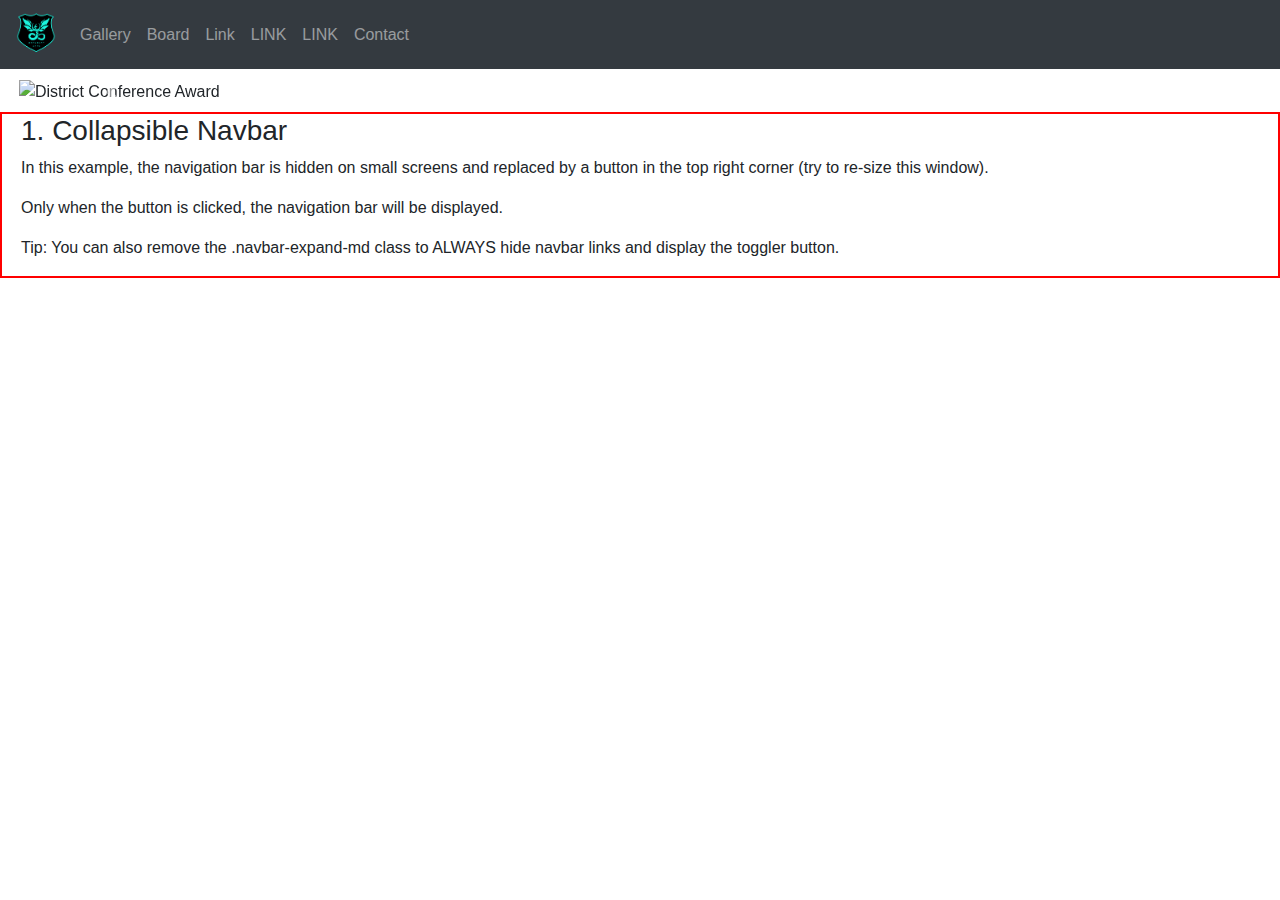
==== index.html @ e7139c81 "2nd Commit" ====
<!DOCTYPE html>
<!--
To change this license header, choose License Headers in Project Properties.
To change this template file, choose Tools | Templates
and open the template in the editor.
-->
<html>
    <head>
        <title>RC-HITK</title>
        <meta charset="UTF-8">
        <link rel="icon" href="image/rotaract logo 2019-20.png" type="image">
        <meta name="viewport" content="width=device-width, initial scale=1">
        <link rel="stylesheet" href="CSS/pop.css"/>
        <link rel="stylesheet" href="bootstrap-4.3.1-dist/bootstrap-4.3.1-dist/css/bootstrap.min.css">
        <script src="https://ajax.googleapis.com/ajax/libs/jquery/3.5.1/jquery.min.js"></script>
        <script src="https://cdnjs.cloudflare.com/ajax/libs/popper.js/1.16.0/umd/popper.min.js"></script>
        <script src="https://maxcdn.bootstrapcdn.com/bootstrap/4.5.0/js/bootstrap.min.js"></script>
        <style>
        /* Make the image fully responsive */
            .carousel-inner{
              height: auto;
            }
        </style>
    </head>
    <body>
        <!Navigation bar>
        
        <div style="margin-bottom:10px;">
            <nav class="navbar navbar-expand-md bg-dark navbar-dark">

                <a class="navbar-brand" href="homepage.php">
                    <img src="image/rotaract logo 2019-20.png" alt="logo" style= "width: 40px;">
                </a>

                <button class="navbar-toggler" type="button" data-toggle="collapse" data-target="#collapsibleNavbar">
                    <span class="navbar-toggler-icon">

                    </span>
                </button>

                <div class="collapse navbar-collapse" id="collapsibleNavbar">
                    <ul class="navbar-nav">
                        <li class="nav-item">
                            <a class="nav-link" href="gallery.php" id="navigation-link">Gallery</a>
                        </li>
                        <li class="navbar-nav">
                            <a class="nav-link" href="Board_details.php" id="navigation-link">Board</a>
                        </li>
                        <li class="navbar-nav">
                            <a class="nav-link" href="#" id="navigation-link">Link</a>
                        </li>
                        <li class="navbar-nav">
                            <a class="nav-link" href="#" id="navigation-link">LINK</a>
                        </li>
                        <li class="navbar-nav">
                            <a class="nav-link" href="#" id="navigation-link">LINK</a>
                        </li>
                        <li class="navbar-nav">
                            <a class="nav-link" href="#" id="navigation-link">Contact</a>
                        </li>                
                    </ul>
                </div>
            </nav>
        </div>
       
        <!Carousel>
        
        <div class="container-fluid">
            <div class="row">
                <div class="col myClassName">  <!-- myClassName is defined in my CSS as you defined your container -->
                    <div id="pic-slide" class="carousel slide" data-ride="carousel" data-interval="3500" data-pause="hover" 
                        data-keyboard="true">

                    <!-- Indicators -->
                    <ul class="carousel-indicators">
                      <li data-target="#pic-slide" data-slide-to="0" class="active"></li>
                      <li data-target="#pic-slide" data-slide-to="1"></li>
                      <li data-target="#pic-slide" data-slide-to="2"></li>
                    </ul>

                    <!-- The slideshow -->
                    <div class="carousel-inner">
                    <div class="carousel-item active">
                        <img src="image/award.jpg" width="100%" height="auto" alt="District Conference Award">
                          <div class="carousel-caption">
                            <h3 style="font-size:3vw">District Awards</h3>
                            <p style="font-size:1.5vw">Best Club 2019-20</p>
                          </div>
                    </div>
                    <div class="carousel-item">
                        <img src="image/Chotu Olympics/hurdle.jpg" width="100%" height="auto" alt="Hurdle Race">
                        <div class="carousel-caption">
                          <h3 style="font-size:3vw">Chotu Olympics</h3>
                          <p style="font-size:1.5vw">Hurdle Race</p>
                        </div>
                    </div>
                    
                    <div class="carousel-item">
                        <img src="image/Chotu Olympics/sack.JPG" width="100%" height="auto" alt="Sack Race">
                        <div class="carousel-caption">
                          <h3 style="font-size:3vw">Chotu Olympics</h3>
                          <p style="font-size:1.5vw">Sack Race</p>
                        </div>
                    </div>
                </div>

                <!-- Left and right controls -->
                <a class="carousel-control-prev" href="#pic-slide" data-slide="prev">
                  <span class="carousel-control-prev-icon"></span>
                </a>
                <a class="carousel-control-next" href="#pic-slide" data-slide="next">
                  <span class="carousel-control-next-icon"></span>
                </a>

            </div>
                </div>
            </div>
        </div>
        
        
        <div class="container-fluid" style="border: solid red 2px; margin-top: 8px">
            <div class="row">
                <div class="col-md">
                    <h3>1. Collapsible Navbar</h3>
                    <p>In this example, the navigation bar is hidden on small screens and replaced by a button in the top right corner (try to re-size this window).</p>
                    <p>Only when the button is clicked, the navigation bar will be displayed.</p>
                    <p>Tip: You can also remove the .navbar-expand-md class to ALWAYS hide navbar links and display the toggler button.</p>
                </div>
            </div>
        </div>
        <?php
        // put your code here
        ?>
    </body>
</html>
---- CSS/pop.css ----
/*
To change this license header, choose License Headers in Project Properties.
To change this template file, choose Tools | Templates
and open the template in the editor.
*/
/* 
    Created on : 27-Jun-2020, 9:04:26 pm
    Author     : acer
*/
.row{
    display: flex;
    flex-wrap: wrap;
    padding: 0 4px;
}

.column{
    flex: 25%;
    max-width: 33.3%;
    padding: 0 4px;
}

.column img {
  margin-top: 8px;
  vertical-align: middle;
  width: 100%;
  filter: grayscale(1) brightness(0.5);
  border-radius: 5px;
  cursor: pointer;
  transition: 0.3s linear;
}
.column img:hover {
  filter: grayscale(0);
}
@media screen and (max-width: 800px) {
  .column {
    flex: 50%;
    max-width: 50%;
  }
}

/* Responsive layout - makes the two columns stack on top of each other instead of next to each other */
@media screen and (max-width: 600px) {
  .column {
    flex: 100%;
    max-width: 100%;
  }
  .column img {
    filter: grayscale(0) brightness(1);
  }
}
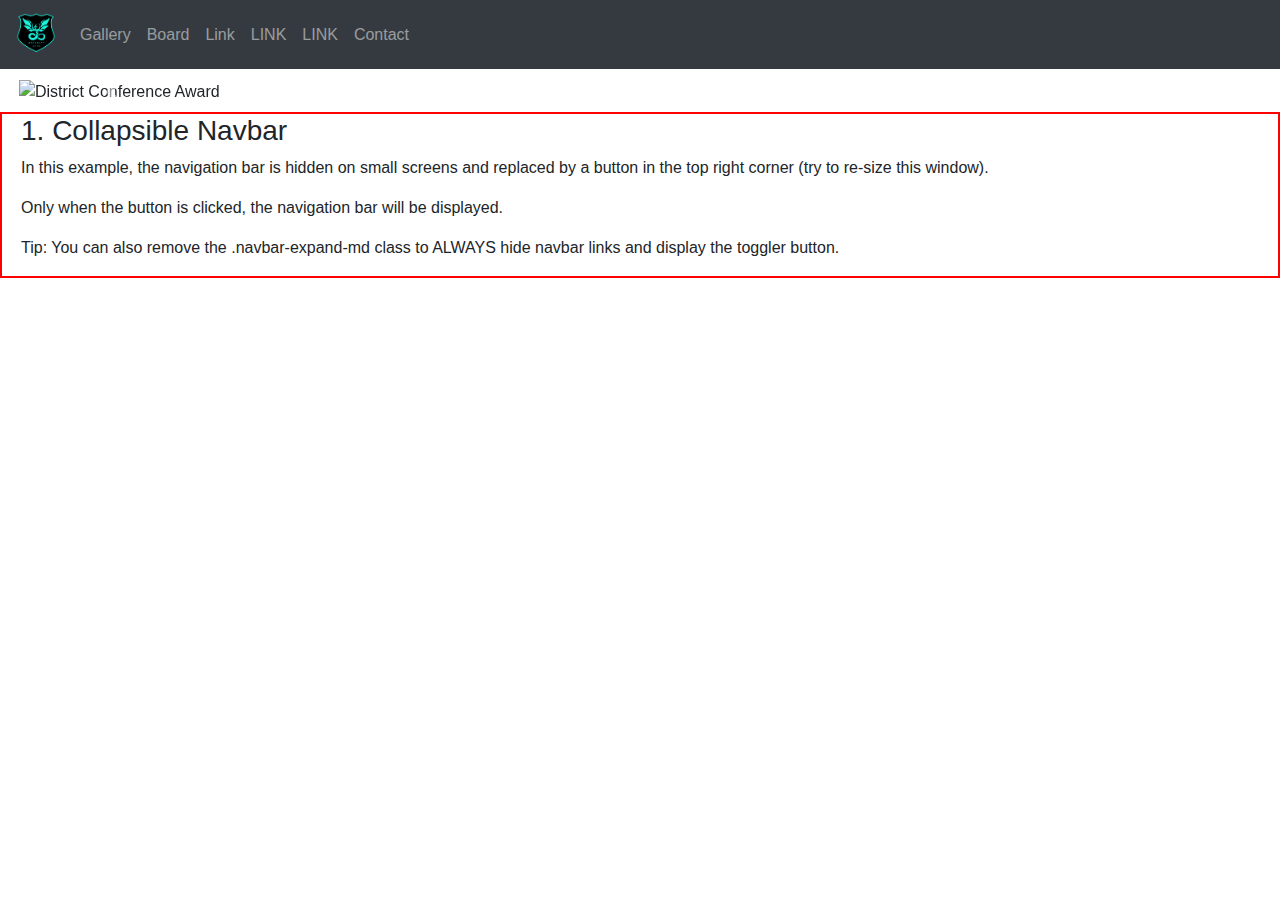
==== commit 03355bc2: "3rd commit" ====
--- a/index.html
+++ b/index.html
@@ -41,7 +41,7 @@
                 <div class="collapse navbar-collapse" id="collapsibleNavbar">
                     <ul class="navbar-nav">
                         <li class="nav-item">
-                            <a class="nav-link" href="gallery.php" id="navigation-link">Gallery</a>
+                            <a class="nav-link" href="gallery.html" id="navigation-link">Gallery</a>
                         </li>
                         <li class="navbar-nav">
                             <a class="nav-link" href="Board_details.php" id="navigation-link">Board</a>
@@ -128,6 +128,7 @@
                 </div>
             </div>
         </div>
+        
         <?php
         // put your code here
         ?>
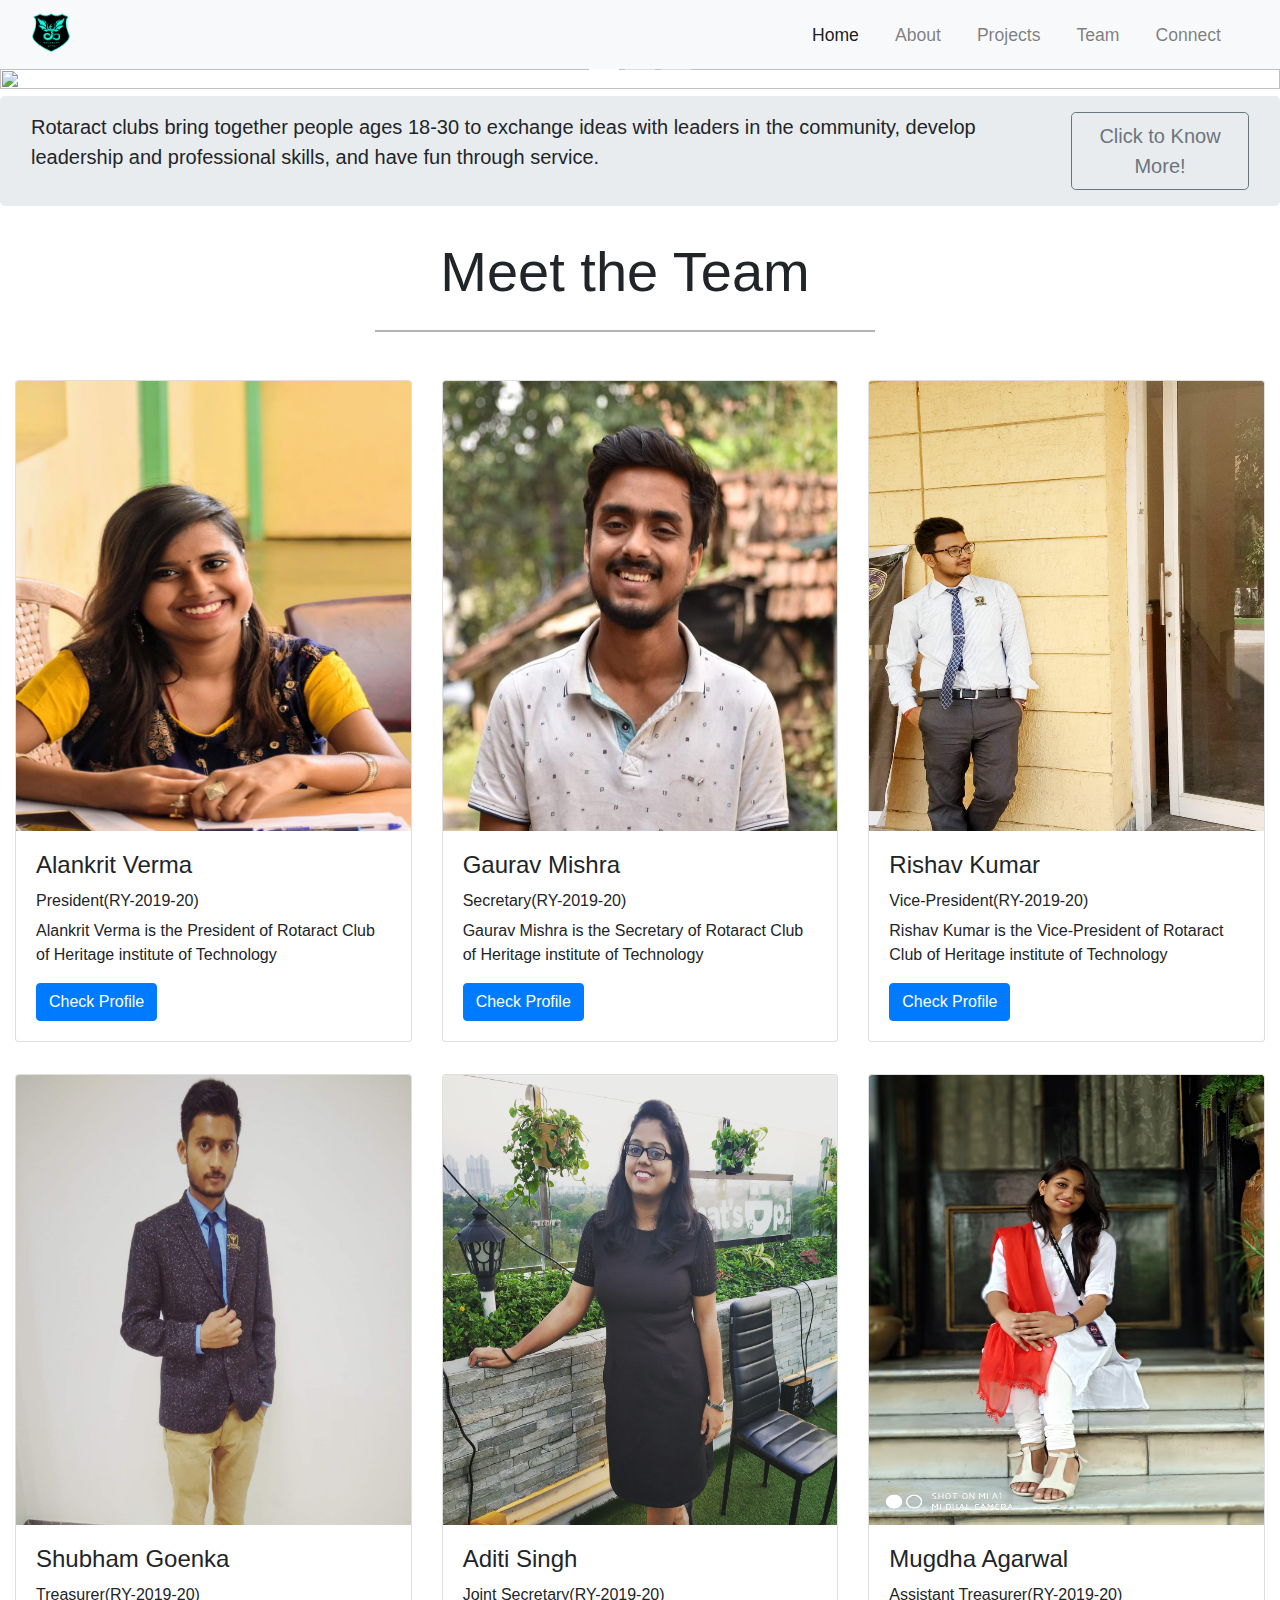
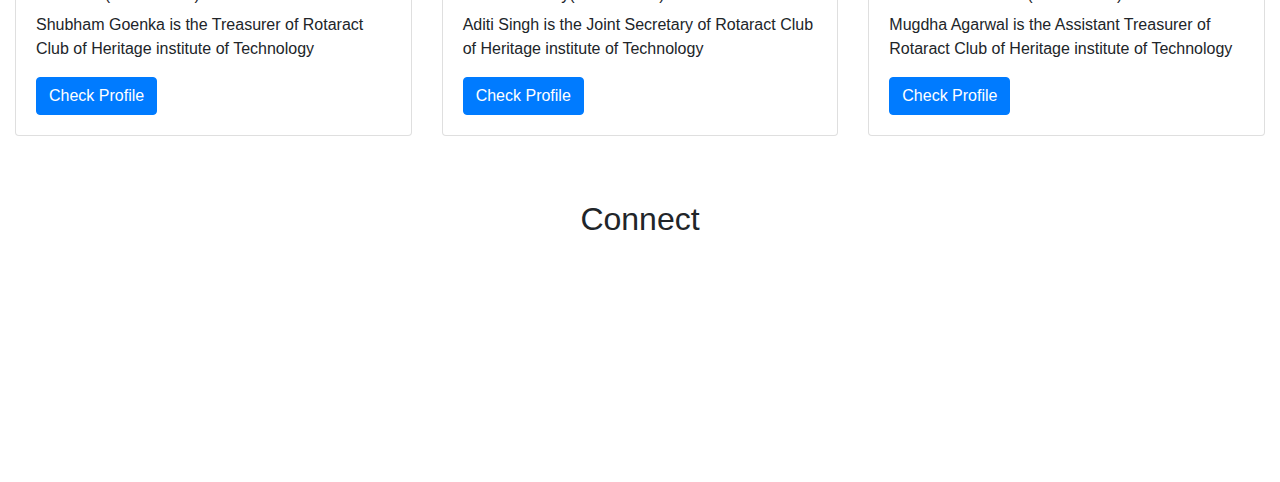
==== commit 1012c36f: "HomePage changes" ====
--- a/index.html
+++ b/index.html
@@ -10,127 +10,202 @@
         <meta charset="UTF-8">
         <link rel="icon" href="image/rotaract logo 2019-20.png" type="image">
         <meta name="viewport" content="width=device-width, initial scale=1">
-        <link rel="stylesheet" href="CSS/pop.css"/>
+        <link rel="stylesheet" href="CSS/pop.css">
         <link rel="stylesheet" href="bootstrap-4.3.1-dist/bootstrap-4.3.1-dist/css/bootstrap.min.css">
         <script src="https://ajax.googleapis.com/ajax/libs/jquery/3.5.1/jquery.min.js"></script>
         <script src="https://cdnjs.cloudflare.com/ajax/libs/popper.js/1.16.0/umd/popper.min.js"></script>
         <script src="https://maxcdn.bootstrapcdn.com/bootstrap/4.5.0/js/bootstrap.min.js"></script>
-        <style>
-        /* Make the image fully responsive */
-            .carousel-inner{
-              height: auto;
-            }
-        </style>
+
     </head>
+
     <body>
-        <!Navigation bar>
-        
-        <div style="margin-bottom:10px;">
-            <nav class="navbar navbar-expand-md bg-dark navbar-dark">
-
-                <a class="navbar-brand" href="homepage.php">
-                    <img src="image/rotaract logo 2019-20.png" alt="logo" style= "width: 40px;">
+        <!--navigation-->
+        <nav class="navbar navbar-expand-md navbar-light bg-light sticky-top">
+            <div class="container-fluid">
+                <a href="#" class="navbar-brand">
+                    <img src="image/rotaract logo 2019-20.png" style="width: 40px;">
                 </a>
-
-                <button class="navbar-toggler" type="button" data-toggle="collapse" data-target="#collapsibleNavbar">
-                    <span class="navbar-toggler-icon">
-
-                    </span>
+                <button class="navbar-toggler" type="button" data-toggle="collapse" data-target="#collapsiblenavbar">
+                    <span class="navbar-toggler-icon"></span>
                 </button>
-
-                <div class="collapse navbar-collapse" id="collapsibleNavbar">
-                    <ul class="navbar-nav">
-                        <li class="nav-item">
-                            <a class="nav-link" href="gallery.html" id="navigation-link">Gallery</a>
-                        </li>
-                        <li class="navbar-nav">
-                            <a class="nav-link" href="Board_details.php" id="navigation-link">Board</a>
-                        </li>
-                        <li class="navbar-nav">
-                            <a class="nav-link" href="#" id="navigation-link">Link</a>
-                        </li>
-                        <li class="navbar-nav">
-                            <a class="nav-link" href="#" id="navigation-link">LINK</a>
-                        </li>
-                        <li class="navbar-nav">
-                            <a class="nav-link" href="#" id="navigation-link">LINK</a>
-                        </li>
-                        <li class="navbar-nav">
-                            <a class="nav-link" href="#" id="navigation-link">Contact</a>
-                        </li>                
+                <div class="collapse navbar-collapse" id="collapsiblenavbar">
+                    <ul class="navbar-nav ml-auto">
+                        <li class="nav-item active">
+                            <a href="#" class="nav-link">Home</a>
+                        </li>
+                        
+                        <li class="nav-item">
+                            <a href="#" class="nav-link">About</a>
+                        </li>
+                        
+                        <li class="nav-item">
+                            <a href="#" class="nav-link">Projects</a>
+                        </li>
+                        
+                        <li class="nav-item">
+                            <a href="#" class="nav-link">Team</a>
+                        </li>
+                        
+                        <li class="nav-item">
+                            <a href="#" class="nav-link">Connect</a>
+                        </li>
                     </ul>
                 </div>
-            </nav>
-        </div>
-       
-        <!Carousel>
-        
+            </div>
+        </nav>
+
+        <!--Carousel Image Slider-->
+        <div id="slides" class="carousel slide" data-ride="carousel">
+            <ul class="carousel-indicators">
+                <li data-target="#slides" data-slide-to="0" class="active"></li>
+                <li data-target="#slides" data-slide-to="1"></li>
+                <li data-target="#slides" data-slide-to="2"></li>
+            </ul>
+
+            <div class="carousel-inner">
+                <div class="carousel-item active">
+                    <img src="image/Rota Edu/hand's raised.JPG">
+                    <div class="carousel-caption">
+                        <h1 class="display-2">ROTA EDU FAIR</h1>
+                        <h3>Hands Raised</h3>
+                        <!--button type="button" class="btn btn-outline-light btn-lg">View Demo</button>
+                        <button type="button" class="btn btn-primary btn-lg">Get Started</button-->
+                    </div>
+                </div>
+                <div class="carousel-item">
+                    <img src="image/Chotu Olympics/hurdle.jpg">
+                    <div class="carousel-caption">
+                        <h1 class="display-2">Chotu Olympics</h1>
+                        <h3>Hurdles to overcome</h3>
+                        <!--button type="button" class="btn btn-outline-light btn-lg">View Demo</button>
+                        <button type="button" class="btn btn-primary btn-lg">Get Started</button-->
+                    </div>
+                </div>
+                <div class="carousel-item">
+                    <img src="image/Rota Edu/felicitation.JPG">
+                    <div class="carousel-caption">
+                        <h1 class="display-2">ROTA EDU FAIR</h1>
+                        <h3>Felicitation of Guests</h3>
+                        <!--button type="button" class="btn btn-outline-light btn-lg">View Demo</button>
+                        <button type="button" class="btn btn-primary btn-lg">Get Started</button-->
+                    </div>
+                </div>
+            </div>
+        </div>
+        <!--Jumbotron-->
         <div class="container-fluid">
-            <div class="row">
-                <div class="col myClassName">  <!-- myClassName is defined in my CSS as you defined your container -->
-                    <div id="pic-slide" class="carousel slide" data-ride="carousel" data-interval="3500" data-pause="hover" 
-                        data-keyboard="true">
-
-                    <!-- Indicators -->
-                    <ul class="carousel-indicators">
-                      <li data-target="#pic-slide" data-slide-to="0" class="active"></li>
-                      <li data-target="#pic-slide" data-slide-to="1"></li>
-                      <li data-target="#pic-slide" data-slide-to="2"></li>
-                    </ul>
-
-                    <!-- The slideshow -->
-                    <div class="carousel-inner">
-                    <div class="carousel-item active">
-                        <img src="image/award.jpg" width="100%" height="auto" alt="District Conference Award">
-                          <div class="carousel-caption">
-                            <h3 style="font-size:3vw">District Awards</h3>
-                            <p style="font-size:1.5vw">Best Club 2019-20</p>
-                          </div>
-                    </div>
-                    <div class="carousel-item">
-                        <img src="image/Chotu Olympics/hurdle.jpg" width="100%" height="auto" alt="Hurdle Race">
-                        <div class="carousel-caption">
-                          <h3 style="font-size:3vw">Chotu Olympics</h3>
-                          <p style="font-size:1.5vw">Hurdle Race</p>
-                        </div>
-                    </div>
-                    
-                    <div class="carousel-item">
-                        <img src="image/Chotu Olympics/sack.JPG" width="100%" height="auto" alt="Sack Race">
-                        <div class="carousel-caption">
-                          <h3 style="font-size:3vw">Chotu Olympics</h3>
-                          <p style="font-size:1.5vw">Sack Race</p>
-                        </div>
-                    </div>
-                </div>
-
-                <!-- Left and right controls -->
-                <a class="carousel-control-prev" href="#pic-slide" data-slide="prev">
-                  <span class="carousel-control-prev-icon"></span>
-                </a>
-                <a class="carousel-control-next" href="#pic-slide" data-slide="next">
-                  <span class="carousel-control-next-icon"></span>
-                </a>
-
-            </div>
-                </div>
-            </div>
-        </div>
-        
-        
-        <div class="container-fluid" style="border: solid red 2px; margin-top: 8px">
-            <div class="row">
-                <div class="col-md">
-                    <h3>1. Collapsible Navbar</h3>
-                    <p>In this example, the navigation bar is hidden on small screens and replaced by a button in the top right corner (try to re-size this window).</p>
-                    <p>Only when the button is clicked, the navigation bar will be displayed.</p>
-                    <p>Tip: You can also remove the .navbar-expand-md class to ALWAYS hide navbar links and display the toggler button.</p>
-                </div>
-            </div>
-        </div>
-        
-        <?php
-        // put your code here
-        ?>
-    </body>
-</html>
+            <div class="row jumbotron">
+                <div class="col-xs-12 col-sm-12 col-md-9 col-lg-9 col-xl-10">
+                    <p class="lead">Rotaract clubs bring together people ages 18-30 to exchange ideas with leaders in the community, develop leadership and professional skills, and have fun through service.</p>
+                </div>
+                <div class="col-xs-12 col-sm-12 col-md-3 col-lg-3 col-xl-2">
+                    <a href="https://www.rotary.org/en/get-involved/rotaract-clubs"><button type="button" class="btn btn-outline-secondary btn-lg">Click to Know More!</button></a>
+                </div>
+            </div>
+        </div>
+        <!--MEET THE TEAM-->
+
+        <div class="container-fluid padding">
+            <div class="row welcome text-center">
+                <div class="col-12">
+                    <h1 class="display-4">Meet the Team</h1>
+                </div>
+                <hr>
+            </div>
+        </div>
+
+        <!--TEAM CARDS-->
+        <div class="container-fluid padding">
+            <div class="row padding">
+                <div class="col-md-4">
+                    <div class="card">
+                        <img src="image/Alankrit Verma.jpg" alt="" class="card-img-top">
+                        <div class="card-body">
+                            <h4 class="card-title">Alankrit Verma</h4>
+                            <h6>President(RY-2019-20)</h6>
+                            <p class="card-text">Alankrit Verma is the President of Rotaract Club of Heritage institute of Technology</p>
+                            <a href="#" class="btn btn-primary">Check Profile</a>
+                        </div>
+                    </div>
+                </div>
+                <div class="col-md-4">
+                    <div class="card">
+                        <img src="image/IMG-20181124-WA0053-01.jpeg" alt="" class="card-img-top">
+                        <div class="card-body">
+                            <h4 class="card-title">Gaurav Mishra</h4>
+                            <h6>Secretary(RY-2019-20)</h6>
+                            <p class="card-text">Gaurav Mishra is the Secretary of Rotaract Club of Heritage institute of Technology</p>
+                            <a href="#" class="btn btn-primary">Check Profile</a>
+                        </div>
+                    </div>
+                </div>
+                <div class="col-md-4">
+                    <div class="card">
+                        <img src="image/Rishav.JPG" alt="" class="card-img-top">
+                        <div class="card-body">
+                            <h4 class="card-title">Rishav Kumar</h4>
+                            <h6>Vice-President(RY-2019-20)</h6>
+                            <p class="card-text">Rishav Kumar is the Vice-President of Rotaract Club of Heritage institute of Technology</p>
+                            <a href="#" class="btn btn-primary">Check Profile</a>
+                        </div>
+                    </div>
+                </div>
+            </div>
+            <div class="row padding">
+                <div class="col-md-4">
+                    <div class="card">
+                        <img src="image/Shubham Goenka.jpg" alt="" class="card-img-top">
+                        <div class="card-body">
+                            <h4 class="card-title">Shubham Goenka</h4>
+                            <h6>Treasurer(RY-2019-20)</h6>
+                            <p class="card-text">Shubham Goenka is the Treasurer of Rotaract Club of Heritage institute of Technology</p>
+                            <a href="#" class="btn btn-primary">Check Profile</a>
+                        </div>
+                    </div>
+                </div>
+                <div class="col-md-4">
+                    <div class="card">
+                        <img src="image/Aditi.jpg" alt="" class="card-img-top">
+                        <div class="card-body">
+                            <h4 class="card-title">Aditi Singh</h4>
+                            <h6>Joint Secretary(RY-2019-20)</h6>
+                            <p class="card-text">Aditi Singh is the Joint Secretary of Rotaract Club of Heritage institute of Technology</p>
+                            <a href="#" class="btn btn-primary">Check Profile</a>
+                        </div>
+                    </div>
+                </div>
+                <div class="col-md-4">
+                    <div class="card">
+                        <img src="image/Mugdha.jpg" alt="" class="card-img-top">
+                        <div class="card-body">
+                            <h4 class="card-title">Mugdha Agarwal</h4>
+                            <h6>Assistant Treasurer(RY-2019-20)</h6>
+                            <p class="card-text">Mugdha Agarwal is the Assistant Treasurer of Rotaract Club of Heritage institute of Technology</p>
+                            <a href="#" class="btn btn-primary">Check Profile</a>
+                        </div>
+                    </div>
+                </div>
+            </div>
+        </div>
+
+        <!--Connect-->
+
+        <div class="container-fluid padding">
+            <div class="row text-center padding">
+                <div class="col-12">
+                    <h2>Connect</h2>
+                </div>
+                <div class="col-12 social padding">
+                    <a href="https://www.facebook.com/RotaractH"><i class="fab fa-facebook"></i></a>
+                    <a href="https://www.instagram.com/rotaractheritage/"><i class="fab fa-instagram"></i></a>
+                    <a href=""><i class="fab fa-twitter"></i></a>
+                    <a href=""><i class="fab fa-google-plus-g"></i></a>
+                    <a href=""><i class="fab fa-youtube"></i></a>
+                </div>
+            </div>
+        </div>
+        <!--Footer-->
+
+        <!--font js-->
+        <script src="https://kit.fontawesome.com/f8b8fc8801.js" crossorigin="anonymous"></script>
+    </body>--- a/CSS/pop.css
+++ b/CSS/pop.css
@@ -7,44 +7,129 @@
     Created on : 27-Jun-2020, 9:04:26 pm
     Author     : acer
 */
-.row{
-    display: flex;
-    flex-wrap: wrap;
-    padding: 0 4px;
+@import url('https://fonts.googleapis.com/css2?family=Poppins:wght@400;500;700&display=swap');
+html,body{
+  height: 100%;
+  width: 100%;
+  font-family: 'Poppins',sans-serif;
+  color: #222;
+}
+.navbar{
+  padding: .8rem;
+}
+.navbar-nav li{
+  padding-right: 20px;
+}
+.nav-link{
+  font-size: 1.1em !important;
+}
+.carousel-inner img{
+  height: 100%;
+  width: 100%;
+}
+.carousel-caption{
+  position: absolute;
+}
+.carousel-caption h1{
+  font-size: 440%;
+}
+.carousel-caption h3{
+  font-size: 200%;
+}
+.jumbotron{
+  padding: 1rem !important;
+  border-radius: 0;
+}
+.jumbotron .div .p{
+  font-size: 500;
+}
+.card-img-top{
+  height: 450px;
+  width: 300px;
+}
+.welcome{
+  width: 100%;
+}
+.welcome hr{
+  border-top: 2px solid #b4b4b4;
+  width: 40%;
 }
 
-.column{
-    flex: 25%;
-    max-width: 33.3%;
-    padding: 0 4px;
+.padding{
+  padding-bottom: 2rem;
+}
+.social{
+  padding-top: 2em;
+  /*border: 2px solid black;*/
+}
+.social a{
+  font-size: 4.5em;
+  padding: 3rem;
+}
+.fa-facebook{
+  color: #3b5998;
+}
+.fa-twitter{
+  color: #00aced;
+}
+.fa-instagram{
+  color: #3f729b;
+}
+.fa-youtube{
+  color: #bb0000;
+}
+.fa-google-plus-g{
+  color: #dd4b39;
 }
 
-.column img {
-  margin-top: 8px;
-  vertical-align: middle;
-  width: 100%;
-  filter: grayscale(1) brightness(0.5);
-  border-radius: 5px;
-  cursor: pointer;
-  transition: 0.3s linear;
+.fa-facebook:hover,
+.fa-twitter:hover,
+.fa-instagram:hover,
+.fa-youtube:hover,
+.fa-google-plus-g:hover{
+  color: #d5d5d5;
 }
-.column img:hover {
-  filter: grayscale(0);
-}
-@media screen and (max-width: 800px) {
-  .column {
-    flex: 50%;
-    max-width: 50%;
+
+@media (max-width:992px){
+  .social a {
+    font-size: 4em !important;
+    padding: 2rem !important;
   }
 }
 
-/* Responsive layout - makes the two columns stack on top of each other instead of next to each other */
-@media screen and (max-width: 600px) {
-  .column {
-    flex: 100%;
-    max-width: 100%;
+@media (max-width:768px){
+  .carousel-caption{
+    position: absolute;
   }
-  .column img {
-    filter: grayscale(0) brightness(1);
+  .carousel-caption h1{
+    font-size: 300%;
+  }
+  .carousel-caption h3{
+    font-size: 150%;
+  }
+
+  .social a{
+    font-size: 2.5em !important;
+    padding: 2rem !important;
   }
 }
+
+@media (max-width:576px){
+  .carousel-caption{
+    position: absolute;
+    padding-bottom: 0px !important;
+  }
+  .carousel-caption h1{
+    font-size: 200%;
+  }
+  .carousel-caption h3{
+    font-size: 90%;
+  }
+  .carousel-indicators{
+    display: none !important;
+  }
+  .social a{
+    font-size: 1.5em !important;
+    padding: .7rem !important;
+  }
+}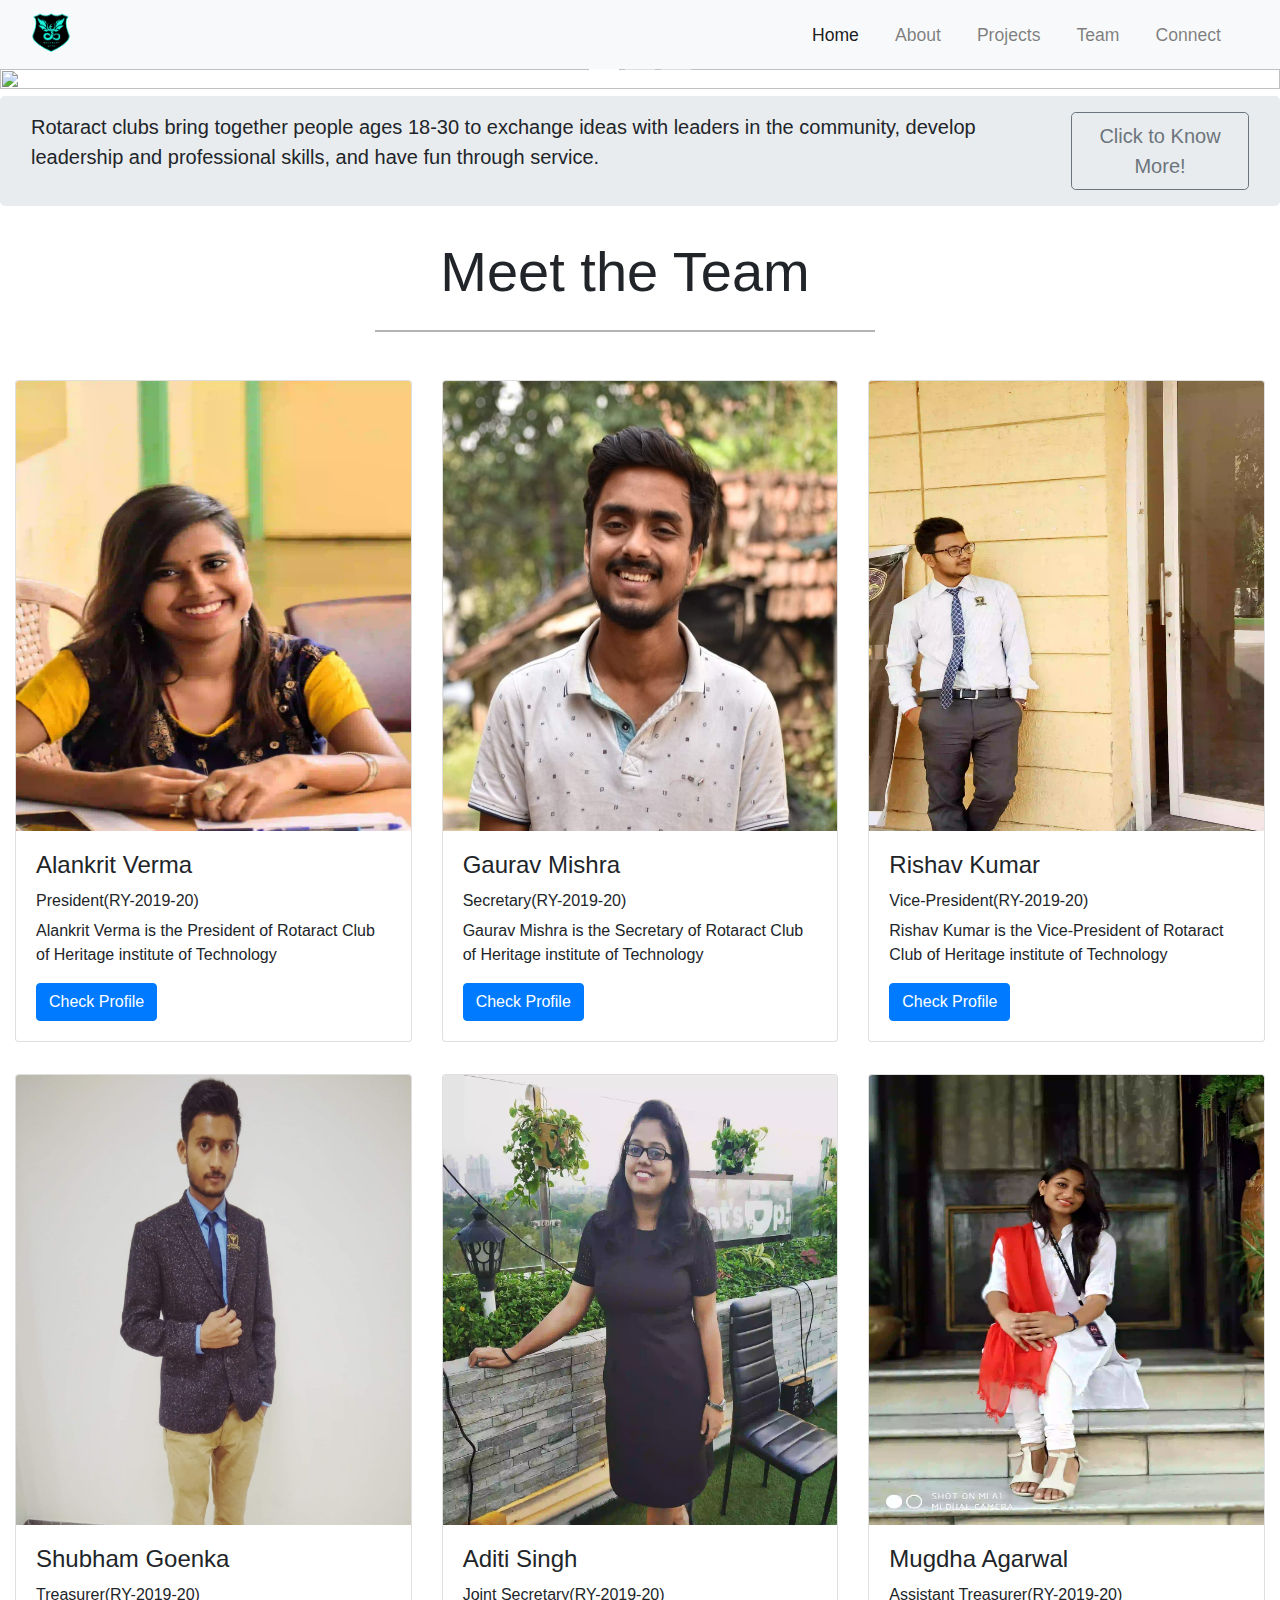
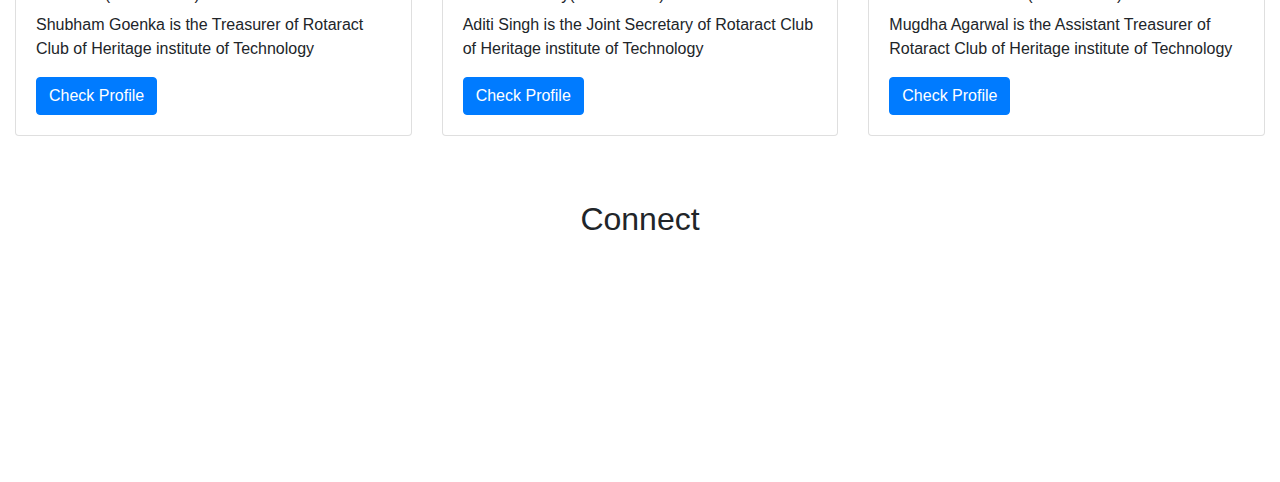
==== commit 412e4ca5: "Profile images compressed" ====
--- a/index.html
+++ b/index.html
@@ -119,7 +119,7 @@
             <div class="row padding">
                 <div class="col-md-4">
                     <div class="card">
-                        <img src="image/Alankrit Verma.jpg" alt="" class="card-img-top">
+                        <img src="image/Alankrit Verma.webp" alt="" class="card-img-top">
                         <div class="card-body">
                             <h4 class="card-title">Alankrit Verma</h4>
                             <h6>President(RY-2019-20)</h6>
@@ -141,7 +141,7 @@
                 </div>
                 <div class="col-md-4">
                     <div class="card">
-                        <img src="image/Rishav.JPG" alt="" class="card-img-top">
+                        <img src="image/Rishav.webp" alt="" class="card-img-top">
                         <div class="card-body">
                             <h4 class="card-title">Rishav Kumar</h4>
                             <h6>Vice-President(RY-2019-20)</h6>
@@ -165,7 +165,7 @@
                 </div>
                 <div class="col-md-4">
                     <div class="card">
-                        <img src="image/Aditi.jpg" alt="" class="card-img-top">
+                        <img src="image/Aditi.webp" alt="" class="card-img-top">
                         <div class="card-body">
                             <h4 class="card-title">Aditi Singh</h4>
                             <h6>Joint Secretary(RY-2019-20)</h6>
@@ -176,7 +176,7 @@
                 </div>
                 <div class="col-md-4">
                     <div class="card">
-                        <img src="image/Mugdha.jpg" alt="" class="card-img-top">
+                        <img src="image/Mugdha.webp" alt="" class="card-img-top">
                         <div class="card-body">
                             <h4 class="card-title">Mugdha Agarwal</h4>
                             <h6>Assistant Treasurer(RY-2019-20)</h6>
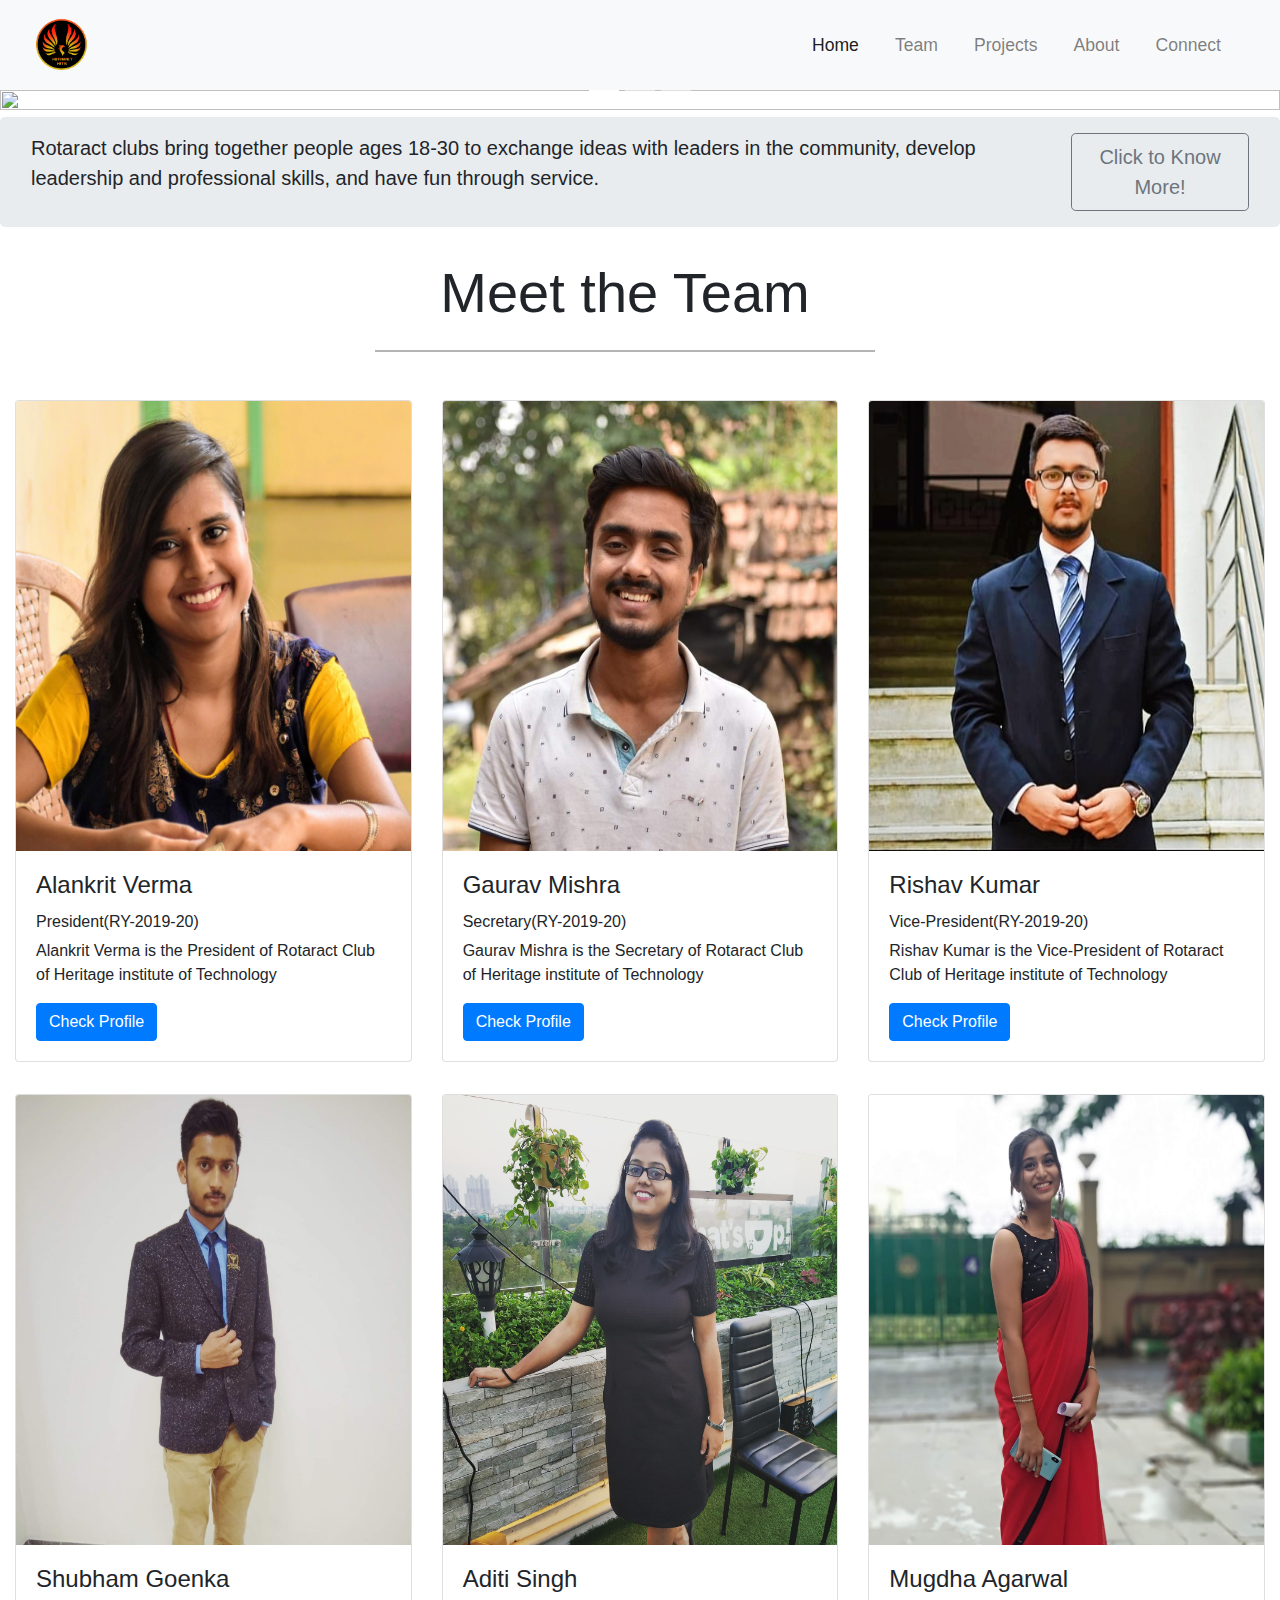
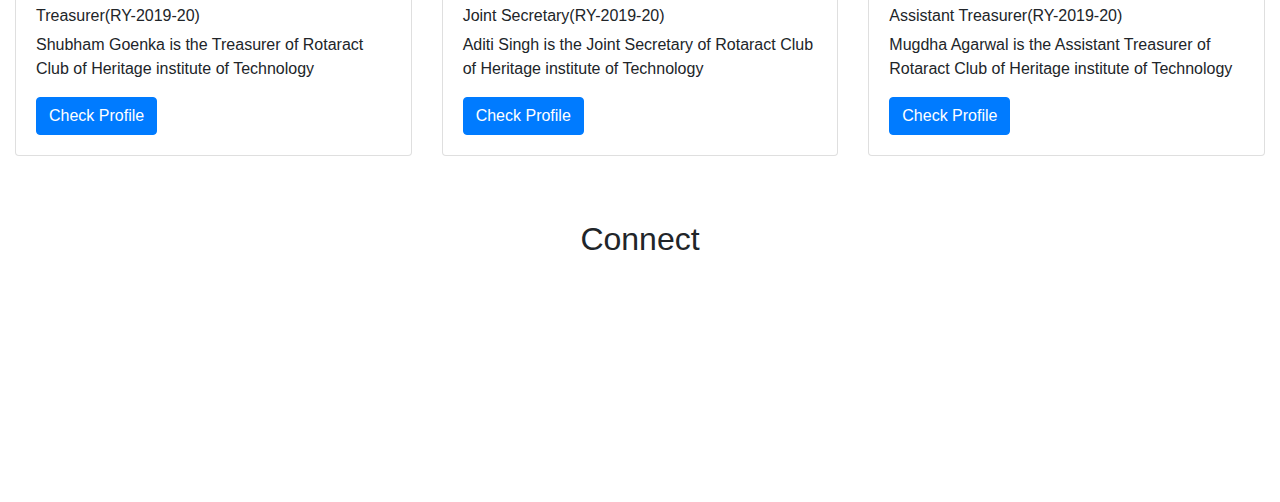
==== commit af3c77c0: "team page with javascript" ====
--- a/index.html
+++ b/index.html
@@ -8,7 +8,7 @@
     <head>
         <title>RC-HITK</title>
         <meta charset="UTF-8">
-        <link rel="icon" href="image/rotaract logo 2019-20.png" type="image">
+        <link rel="icon" href="image/term logo/rotaract logo 2020-21.png" type="image">
         <meta name="viewport" content="width=device-width, initial scale=1">
         <link rel="stylesheet" href="CSS/pop.css">
         <link rel="stylesheet" href="bootstrap-4.3.1-dist/bootstrap-4.3.1-dist/css/bootstrap.min.css">
@@ -23,7 +23,7 @@
         <nav class="navbar navbar-expand-md navbar-light bg-light sticky-top">
             <div class="container-fluid">
                 <a href="#" class="navbar-brand">
-                    <img src="image/rotaract logo 2019-20.png" style="width: 40px;">
+                    <img src="image/term logo/rotaract logo 2020-21.png" style="width: 60px;">
                 </a>
                 <button class="navbar-toggler" type="button" data-toggle="collapse" data-target="#collapsiblenavbar">
                     <span class="navbar-toggler-icon"></span>
@@ -31,19 +31,19 @@
                 <div class="collapse navbar-collapse" id="collapsiblenavbar">
                     <ul class="navbar-nav ml-auto">
                         <li class="nav-item active">
-                            <a href="#" class="nav-link">Home</a>
+                            <a href="index.html" class="nav-link">Home</a>
+                        </li>
+                        
+                        <li class="nav-item">
+                            <a href="team.html" class="nav-link">Team</a>
+                        </li>
+                        
+                        <li class="nav-item">
+                            <a href="project.html" class="nav-link">Projects</a>
                         </li>
                         
                         <li class="nav-item">
                             <a href="#" class="nav-link">About</a>
-                        </li>
-                        
-                        <li class="nav-item">
-                            <a href="#" class="nav-link">Projects</a>
-                        </li>
-                        
-                        <li class="nav-item">
-                            <a href="#" class="nav-link">Team</a>
                         </li>
                         
                         <li class="nav-item">
@@ -119,7 +119,7 @@
             <div class="row padding">
                 <div class="col-md-4">
                     <div class="card">
-                        <img src="image/Alankrit Verma.webp" alt="" class="card-img-top">
+                        <img src="image/team 2019-20/Alankrit Verma.jpg" alt="" class="card-img-top">
                         <div class="card-body">
                             <h4 class="card-title">Alankrit Verma</h4>
                             <h6>President(RY-2019-20)</h6>
@@ -130,7 +130,7 @@
                 </div>
                 <div class="col-md-4">
                     <div class="card">
-                        <img src="image/IMG-20181124-WA0053-01.jpeg" alt="" class="card-img-top">
+                        <img src="image/team 2019-20/IMG-20181124-WA0053-01.jpeg" alt="" class="card-img-top">
                         <div class="card-body">
                             <h4 class="card-title">Gaurav Mishra</h4>
                             <h6>Secretary(RY-2019-20)</h6>
@@ -141,7 +141,7 @@
                 </div>
                 <div class="col-md-4">
                     <div class="card">
-                        <img src="image/Rishav.webp" alt="" class="card-img-top">
+                        <img src="image/team 2019-20/IMG-20200712-WA0053.jpg" alt="" class="card-img-top">
                         <div class="card-body">
                             <h4 class="card-title">Rishav Kumar</h4>
                             <h6>Vice-President(RY-2019-20)</h6>
@@ -154,7 +154,7 @@
             <div class="row padding">
                 <div class="col-md-4">
                     <div class="card">
-                        <img src="image/Shubham Goenka.jpg" alt="" class="card-img-top">
+                        <img src="image/team 2019-20/Shubham Goenka.jpg" alt="" class="card-img-top">
                         <div class="card-body">
                             <h4 class="card-title">Shubham Goenka</h4>
                             <h6>Treasurer(RY-2019-20)</h6>
@@ -165,7 +165,7 @@
                 </div>
                 <div class="col-md-4">
                     <div class="card">
-                        <img src="image/Aditi.webp" alt="" class="card-img-top">
+                        <img src="image/team 2019-20/Aditi.jpg" alt="" class="card-img-top">
                         <div class="card-body">
                             <h4 class="card-title">Aditi Singh</h4>
                             <h6>Joint Secretary(RY-2019-20)</h6>
@@ -176,7 +176,7 @@
                 </div>
                 <div class="col-md-4">
                     <div class="card">
-                        <img src="image/Mugdha.webp" alt="" class="card-img-top">
+                        <img src="image/team 2019-20/MugdhaRa.jpg" alt="" class="card-img-top">
                         <div class="card-body">
                             <h4 class="card-title">Mugdha Agarwal</h4>
                             <h6>Assistant Treasurer(RY-2019-20)</h6>
@@ -196,16 +196,14 @@
                     <h2>Connect</h2>
                 </div>
                 <div class="col-12 social padding">
-                    <a href="https://www.facebook.com/RotaractH"><i class="fab fa-facebook"></i></a>
-                    <a href="https://www.instagram.com/rotaractheritage/"><i class="fab fa-instagram"></i></a>
-                    <a href=""><i class="fab fa-twitter"></i></a>
-                    <a href=""><i class="fab fa-google-plus-g"></i></a>
-                    <a href=""><i class="fab fa-youtube"></i></a>
-                </div>
-            </div>
-        </div>
-        <!--Footer-->
-
+                    <a href="https://www.facebook.com/RotaractH"><i class="fab fa-facebook home_fb"></i></a>
+                    <a href="https://www.instagram.com/rotaractheritage/"><i class="fab fa-instagram home_ins"></i></a>
+                    <a href="https://twitter.com/rotaracthitk"><i class="fab fa-twitter home_twi"></i></a>
+                    <a href=""><i class="fab fa-google-plus-g home_g"></i></a>
+                    <a href=""><i class="fab fa-youtube home_you"></i></a>
+                </div>
+            </div>
+        </div>
         <!--font js-->
         <script src="https://kit.fontawesome.com/f8b8fc8801.js" crossorigin="anonymous"></script>
     </body>--- a/CSS/pop.css
+++ b/CSS/pop.css
@@ -66,30 +66,113 @@
   font-size: 4.5em;
   padding: 3rem;
 }
-.fa-facebook{
+.home_fb{
   color: #3b5998;
 }
-.fa-twitter{
+.home_twi{
   color: #00aced;
 }
-.fa-instagram{
+.home_ins{
   color: #3f729b;
 }
-.fa-youtube{
+.home_you{
   color: #bb0000;
 }
-.fa-google-plus-g{
+.home_g{
   color: #dd4b39;
 }
 
-.fa-facebook:hover,
-.fa-twitter:hover,
-.fa-instagram:hover,
-.fa-youtube:hover,
-.fa-google-plus-g:hover{
+.home_fb:hover,
+.home_twi:hover,
+.home_ins:hover,
+.home_you:hover,
+.home_g:hover{
   color: #d5d5d5;
 }
-
+.leftpo{
+  background-image: linear-gradient(to right,#f84d16,#d6b416) !important;
+  padding-top: 10px;
+  padding-bottom: 10px;
+  justify-content: center;
+  align-items: center;
+  display: inline-flex
+}
+.leftpo img{
+  border: 0.5rem solid rgb(255, 255, 255, 0.2);
+  width: 25%;
+  border-radius: 50%;
+}
+
+.content{
+  max-width: 75% !important;
+  text-align: center;
+}
+.content h1{
+  padding-top: 8px;
+  text-transform: uppercase;
+  font-size: 4rem;
+}
+.subheading{
+  text-transform: uppercase;
+  font-size: 1.5rem;
+  font-weight: 500;
+}
+#h_first{
+  background: -webkit-linear-gradient(right,#f84d16,#d6b416);
+  -webkit-background-clip: text;
+  -webkit-text-fill-color: transparent;
+}
+
+.social-icons{
+  padding-left: 5px;
+  padding-top: 8px;
+  text-align: center;
+}
+.social-icons a{
+  text-decoration: none !important;
+  display: inline-flex;
+  align-items: center;
+  justify-content: center;
+  height: 3.5rem;
+  width: 3.5rem;
+  background-color: #f84d16;
+  color: #fff !important;
+  border-radius: 100%;
+  font-size: 1.5rem;
+  margin-right: 1.5rem;
+  transition: .2s linear;
+}
+.none{
+  display: none !important;
+}
+.social-icons a:hover{
+  cursor: pointer;
+  color: #fff !important;
+  transform: translateY(-10px);
+  box-shadow: 0 10px 10px grey;
+}
+.icons{
+  padding-top: 30px;
+}
+.icon{
+  font-size: 3rem;
+}
+.left_icon{
+  padding-left: 10px;
+}
+.right_icon{
+  padding-right: 10px;
+}
+.licons,
+.ricons{
+  font-size: 1.5rem;
+}
+.licons:hover{
+  cursor: pointer;
+}
+.ricons:hover{
+  cursor: pointer;
+}
 @media (max-width:992px){
   .social a {
     font-size: 4em !important;
@@ -112,6 +195,21 @@
     font-size: 2.5em !important;
     padding: 2rem !important;
   }
+  .leftpo img{
+    border: 0.5rem solid rgb(255, 255, 255, 0.2);
+    width: 20%;
+    width: 40%;
+}
+  .content h1{
+    padding-top: 8px;
+    text-transform: uppercase;
+    font-size: 2rem;
+  }
+  .subheading{
+    text-transform: uppercase;
+    font-size: 1.2rem;
+    font-weight: 500;
+  }
 }
 
 @media (max-width:576px){
@@ -132,4 +230,19 @@
     font-size: 1.5em !important;
     padding: .7rem !important;
   }
+  .content h1{
+    padding-top: 8px;
+    text-transform: uppercase;
+    font-size: 1.5rem;
+  }
+  .subheading{
+    text-transform: uppercase;
+    font-size: 1.2rem;
+    font-weight: 500;
+  }
+  .social-icons a{
+    height: 2rem;
+    width: 2rem;
+    font-size: 1rem;
+  }
 }